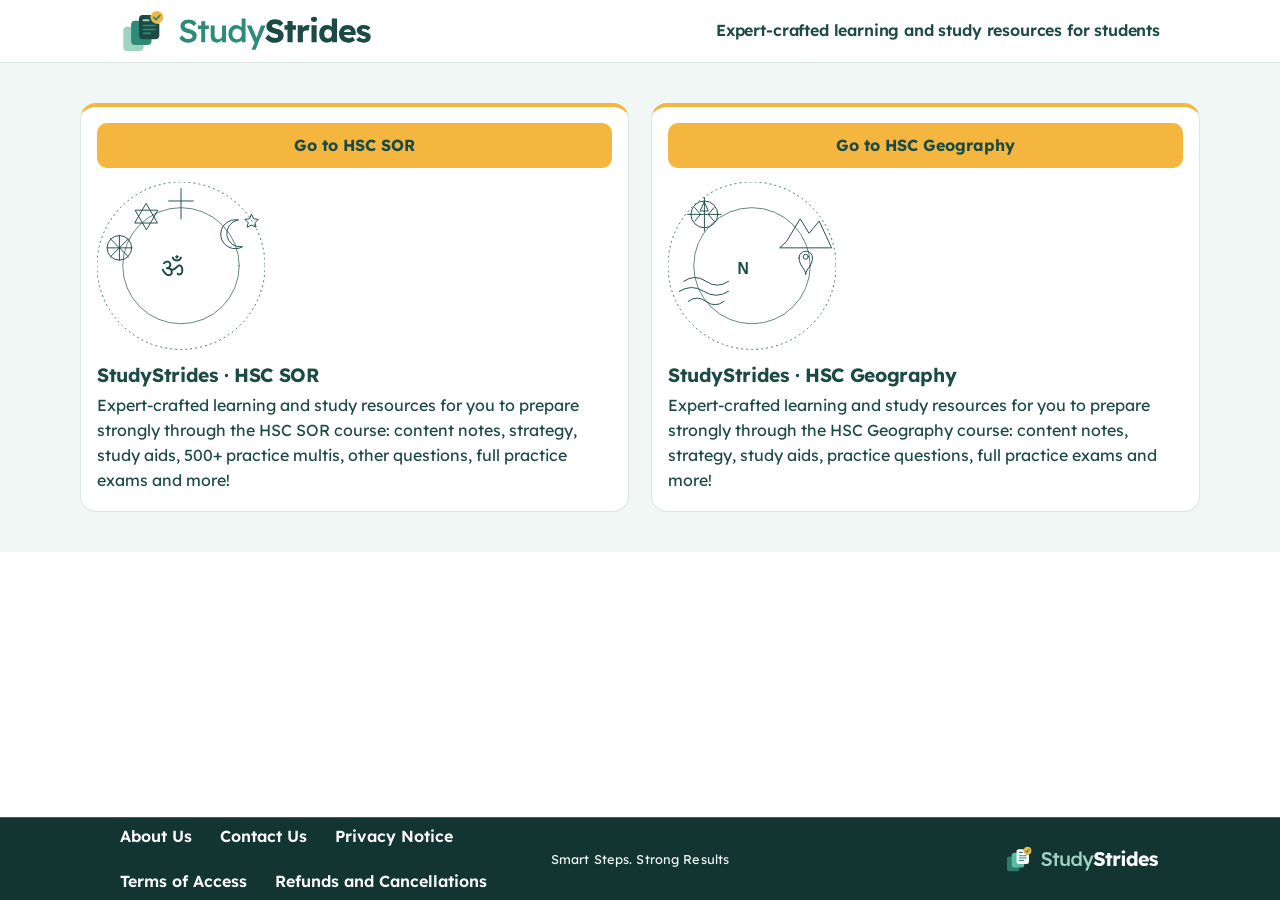
==== index.html @ 551a5ed2 "Publish the Privacy Notice, Terms of Access, and Refunds pages. Add the approved public wording as h" ====
<!DOCTYPE html>
<html lang="en">
<head>
<meta charset="utf-8">
<meta name="viewport" content="width=device-width, initial-scale=1">
<title>StudyStrides</title>
<meta name="description" content="StudyStrides. Smart steps · Strong results. StudyStrides · HSC SOR and StudyStrides · HSC Geography.">
<meta property="og:title" content="StudyStrides">
<meta property="og:description" content="Smart steps · Strong results. StudyStrides · HSC SOR and StudyStrides · HSC Geography.">
<meta property="og:type" content="website">
<meta property="og:url" content="https://hsc-prep.github.io/">
<meta property="og:image" content="https://hsc-prep.github.io/assets/png/studystrides-large.png">
<meta name="twitter:card" content="summary_large_image">
<meta name="twitter:title" content="StudyStrides">
<meta name="twitter:description" content="Smart steps · Strong results. StudyStrides · HSC SOR and StudyStrides · HSC Geography.">
<meta name="twitter:image" content="https://hsc-prep.github.io/assets/png/studystrides-large.png">
<meta name="theme-color" content="#123532">
<link rel="icon" href="/favicon.ico" sizes="any">
<link rel="icon" href="/favicon.svg" type="image/svg+xml">
<link rel="icon" href="/favicon-32.png" type="image/png" sizes="32x32">
<link rel="icon" href="/favicon-16.png" type="image/png" sizes="16x16">
<link rel="apple-touch-icon" href="/apple-touch-icon.png">
<link rel="manifest" href="/site.webmanifest">
<link rel="preconnect" href="https://fonts.googleapis.com">
<link rel="preconnect" href="https://fonts.gstatic.com" crossorigin>
<link href="https://fonts.googleapis.com/css2?family=Lexend:wght@400;500;600;700&display=swap" rel="stylesheet">
<link rel="stylesheet" href="assets/site.css">
<script type="text/javascript">
    (function(c,l,a,r,i,t,y){
        c[a]=c[a]||function(){(c[a].q=c[a].q||[]).push(arguments)};
        t=l.createElement(r);t.async=1;t.src="https://www.clarity.ms/tag/"+i;
        y=l.getElementsByTagName(r)[0];y.parentNode.insertBefore(t,y);
    })(window, document, "clarity", "script", "ynzggbh6ty");
</script>
</head>
<body>
<header class="site-header">
  <div class="wrap bar">
    <a class="brand" href="./">
      <img src="assets/svg/studystrides-medium.svg" alt="StudyStrides" width="253" height="46">
    </a>
    <p class="site-tagline">Expert-crafted learning and study resources for students</p>
  </div>
</header>

<main class="courses">
  <h1 class="visually-hidden">StudyStrides</h1>
  <div class="courses-inner">
    <article class="card">
      <a class="button" href="sor/">Go to HSC SOR</a>
      <img class="card-pattern" src="assets/svg/sor-pattern.svg" alt="" width="168" height="174">
      <h2>StudyStrides · HSC SOR</h2>
      <p>Expert-crafted learning and study resources for you to prepare strongly through the HSC SOR course: content notes, strategy, study aids, 500+ practice multis, other questions, full practice exams and more!</p>
    </article>
    <article class="card">
      <a class="button" href="geography/">Go to HSC Geography</a>
      <img class="card-pattern" src="assets/svg/geo-pattern.svg" alt="" width="168" height="174">
      <h2>StudyStrides · HSC Geography</h2>
      <p>Expert-crafted learning and study resources for you to prepare strongly through the HSC Geography course: content notes, strategy, study aids, practice questions, full practice exams and more!</p>
    </article>
  </div>
</main>

<footer class="site-footer">
  <div class="wrap footer-bar">
    <nav class="footer-nav" aria-label="Site">
      <a href="about/">About Us</a>
      <a href="contact/">Contact Us</a>
      <a href="privacy/">Privacy Notice</a>
      <a href="terms/">Terms of Access</a>
      <a href="refunds/">Refunds and Cancellations</a>
    </nav>
    <p class="footer-tagline">Smart Steps. <br class="footer-tagline-break">Strong Results</p>
    <a class="footer-brand" href="/">
      <img src="assets/svg/studystrides-medium-dark.svg" alt="StudyStrides" width="158" height="28">
    </a>
  </div>
</footer>
</body>
</html>
---- assets/site.css ----
:root {
  --pine: #1C4B46;
  --teal: #2E8B7A;
  --mint: #9ED3C3;
  --marigold: #F4B63F;
  --marigold-press: #E0A42B;
  --night: #123532;
  --mist: #F1F7F5;
  --line: #DCE7E3;
  --white: #FFFFFF;
  --muted: #4E6B66;
}

* { box-sizing: border-box; }

body {
  margin: 0;
  min-height: 100vh;
  display: flex;
  flex-direction: column;
  font-family: Lexend, "Segoe UI", sans-serif;
  color: var(--pine);
  background: var(--white);
  line-height: 1.55;
}

a { color: inherit; }

img { max-width: 100%; }

.wrap {
  width: min(1040px, calc(100% - 28px));
  margin-inline: auto;
}

.visually-hidden {
  position: absolute;
  width: 1px;
  height: 1px;
  padding: 0;
  margin: -1px;
  overflow: hidden;
  clip: rect(0, 0, 0, 0);
  white-space: nowrap;
  border: 0;
}

.site-header {
  background: var(--white);
  border-bottom: 1px solid var(--line);
}

.bar {
  display: flex;
  align-items: center;
  justify-content: space-between;
  gap: clamp(4px, 1.2cqw, 16px);
  min-height: 52px;
  padding: 8px 0;
  flex-wrap: nowrap;
  container-type: inline-size;
  container-name: bar;
}

.brand {
  display: flex;
  align-items: center;
  flex: 0 0 auto;
  line-height: 0;
}

.brand img {
  display: block;
  height: clamp(15px, 4.5cqw, 46px);
  width: auto;
}

.site-nav {
  display: flex;
  align-items: center;
  justify-content: flex-end;
  gap: clamp(4px, 1.3cqw, 18px);
  flex-wrap: nowrap;
  min-width: 0;
}

.site-tagline {
  margin: 0;
  color: var(--pine);
  font-weight: 600;
  font-size: clamp(0.78rem, 2.4cqw, 1rem);
  line-height: 1.2;
  letter-spacing: -0.01em;
  text-align: right;
  min-width: 0;
}

.site-nav a {
  color: var(--pine);
  font-weight: 600;
  font-size: clamp(8px, 2.5cqw, 1rem);
  line-height: 1.2;
  letter-spacing: -0.01em;
  white-space: nowrap;
  text-decoration: none;
  padding: 8px 0;
}

.site-nav a:hover {
  text-decoration: underline;
  text-decoration-color: var(--teal);
  text-decoration-thickness: 2px;
  text-underline-offset: 5px;
}

.site-nav:has(.nav-sep) {
  gap: 0;
}

.nav-sep {
  color: var(--pine);
  font-weight: 400;
  font-size: clamp(8px, 2.5cqw, 1rem);
  line-height: 1.2;
  white-space: nowrap;
  user-select: none;
}

[hidden] {
  display: none !important;
}

.courses {
  background: var(--mist);
  flex: 0 0 auto;
  padding: 40px 22px 40px;
}

.courses-inner {
  width: min(1120px, 100%);
  margin-inline: auto;
  display: grid;
  grid-template-columns: repeat(2, minmax(0, 1fr));
  gap: 22px;
  align-items: stretch;
}

.card {
  background: var(--white);
  border: 1px solid var(--line);
  border-top: 4px solid var(--marigold);
  border-radius: 16px;
  padding: 16px 16px 18px;
}

.card-pattern {
  display: block;
  width: min(168px, 58%);
  height: auto;
  margin: 2px 0 8px;
}

.card h2 {
  margin: 0 0 6px;
  font-size: 1.2rem;
  letter-spacing: -0.02em;
  line-height: 1.25;
}

.card p {
  margin: 0;
}

.button {
  display: block;
  width: 100%;
  margin: 0 0 14px;
  background: var(--marigold);
  color: var(--pine);
  font-family: inherit;
  font-weight: 700;
  font-size: 1rem;
  line-height: 1.3;
  text-decoration: none;
  text-align: center;
  padding: 12px 16px;
  border: 0;
  border-radius: 10px;
  cursor: pointer;
}

.button:hover { background: var(--marigold-press); }

.button:focus-visible,
.site-nav a:focus-visible,
.brand:focus-visible,
.site-footer a:focus-visible,
.form input:focus-visible,
.form textarea:focus-visible {
  outline: 3px solid var(--pine);
  outline-offset: 3px;
}

.page {
  padding: 40px 0 72px;
}

.page h1 {
  margin: 0 0 14px;
  font-size: clamp(1.8rem, 3vw, 2.25rem);
  font-weight: 700;
  letter-spacing: -0.02em;
}

.prose {
  max-width: 40rem;
}

.prose h2 {
  margin: 28px 0 8px;
  font-size: 1.25rem;
  letter-spacing: -0.02em;
}

.prose p {
  margin: 0 0 14px;
}

.prose ul,
.prose ol {
  margin: 0 0 14px;
  padding-left: 1.35rem;
}

.prose li {
  margin: 0 0 6px;
}

.prose li:last-child {
  margin-bottom: 0;
}

.prose a {
  color: var(--teal);
  font-weight: 600;
  text-underline-offset: 3px;
}

.prose a:hover {
  color: var(--pine);
}

.legal-meta {
  color: var(--muted);
  font-weight: 500;
  font-size: 0.95rem;
}

.form {
  display: grid;
  gap: 14px;
  max-width: 32rem;
  margin-top: 8px;
}

.form label {
  display: grid;
  gap: 6px;
  font-weight: 600;
}

.form input,
.form textarea {
  font: inherit;
  color: var(--pine);
  background: var(--white);
  border: 1px solid var(--line);
  border-radius: 10px;
  padding: 12px 14px;
  width: 100%;
}

.form textarea {
  min-height: 150px;
  resize: vertical;
}

.form .button {
  width: auto;
  min-width: 9rem;
  justify-self: start;
  margin: 2px 0 0;
}

.form-note {
  margin: 0;
  color: var(--muted);
  font-size: 0.95rem;
  font-weight: 400;
}

.honey {
  position: absolute;
  left: -10000px;
  width: 1px;
  height: 1px;
  overflow: hidden;
}

.sent {
  max-width: 36rem;
  background: var(--mist);
  border: 1px solid var(--line);
  border-left: 4px solid var(--teal);
  border-radius: 12px;
  padding: 16px 18px;
}

.sent p { margin: 0; }

.about-marks {
  display: flex;
  flex-wrap: wrap;
  gap: 28px;
  align-items: center;
  margin: 36px 0 0;
}

.about-marks img {
  display: block;
  width: 104px;
  height: auto;
}

.contact-box {
  position: relative;
  overflow: hidden;
  max-width: 36rem;
  margin-top: 8px;
  padding: 20px 22px 22px;
  background: var(--white);
  border: 1px solid var(--line);
  border-radius: 16px;
}

.contact-box > *:not(.wm) {
  position: relative;
  z-index: 1;
}

.contact-box .form { max-width: none; margin-top: 0; }

.contact-box .wm {
  position: absolute;
  z-index: 0;
  width: 260px;
  height: auto;
  opacity: 0.07;
  pointer-events: none;
}

.contact-box .wm-sor { top: -56px; right: -70px; }
.contact-box .wm-geo { bottom: -84px; left: -84px; }

.contact-wrap {
  width: fit-content;
  max-width: min(56rem, calc(100% - 28px));
}

.contact-layout {
  display: flex;
  align-items: flex-start;
  gap: 48px;
}

.contact-layout > .prose { flex: 1 1 36rem; }
.contact-layout > .prose p { text-align: justify; }

.contact-layout .contact-box { flex: 1 1 36rem; margin-top: 8px; }

.contact-side {
  flex: none;
  display: grid;
  gap: 28px;
  justify-items: center;
  padding-top: 18px;
}

.contact-side img {
  display: block;
  width: 168px;
  height: auto;
}

@media (max-width: 800px) {
  .contact-layout { flex-direction: column; gap: 24px; }
  .contact-layout .contact-box { flex: none; width: 100%; }
  .contact-side { grid-auto-flow: column; padding-top: 0; gap: 24px; }
  .contact-side img { width: 120px; }
}

.site-footer {
  background: var(--night);
  color: var(--mist);
  border-top: 1px solid rgba(158, 211, 195, 0.28);
  padding: 0;
  margin-top: auto;
}

.footer-nav {
  display: flex;
  gap: 8px 28px;
  flex-wrap: wrap;
  align-items: center;
  min-height: 32px;
}

.footer-nav a {
  color: var(--white);
  font-weight: 600;
  text-decoration: none;
  padding: 6px 0;
}

.footer-nav a:hover,
.footer-nav a[aria-current="page"] {
  text-decoration: underline;
  text-decoration-color: var(--marigold);
  text-underline-offset: 4px;
}

.footer-bar {
  display: grid;
  grid-template-columns: minmax(0, 1fr) auto minmax(0, 1fr);
  align-items: center;
  column-gap: 16px;
  min-height: 52px;
}

.footer-tagline {
  margin: 0;
  justify-self: center;
  text-align: center;
  color: var(--mist);
  font-size: 0.8rem;
  font-weight: 400;
  line-height: 1.35;
  letter-spacing: 0.01em;
}

.footer-tagline-break {
  display: none;
}

.footer-brand {
  justify-self: end;
  display: flex;
  align-items: center;
  line-height: 0;
}

.footer-brand img {
  display: block;
  height: 28px;
  width: auto;
}

.footer-brand:hover {
  opacity: 0.86;
}

.page-stub {
  background: var(--night);
  color: var(--mist);
}

.page-stub main {
  flex: 1;
  display: grid;
  place-items: center;
  text-align: center;
  padding: 24px;
}

.page-stub main a { color: var(--marigold); }

@media (max-width: 800px) {
  .courses { padding: 24px 16px 24px; }
  .courses-inner {
    grid-template-columns: 1fr;
    width: min(560px, 100%);
  }
}

@media (max-width: 720px) {
  .footer-bar {
    column-gap: 10px;
  }

  .footer-nav {
    flex-direction: column;
    align-items: flex-start;
    gap: 0;
  }

  .footer-tagline {
    font-size: 0.72rem;
    max-width: none;
  }

  .footer-tagline-break {
    display: block;
  }

  .footer-brand img {
    height: 22px;
  }
}

@media (max-width: 480px) {
  .wrap { width: calc(100% - 16px); }
  .page { padding: 32px 0 56px; }
  .card h2 { font-size: 1.08rem; }
}
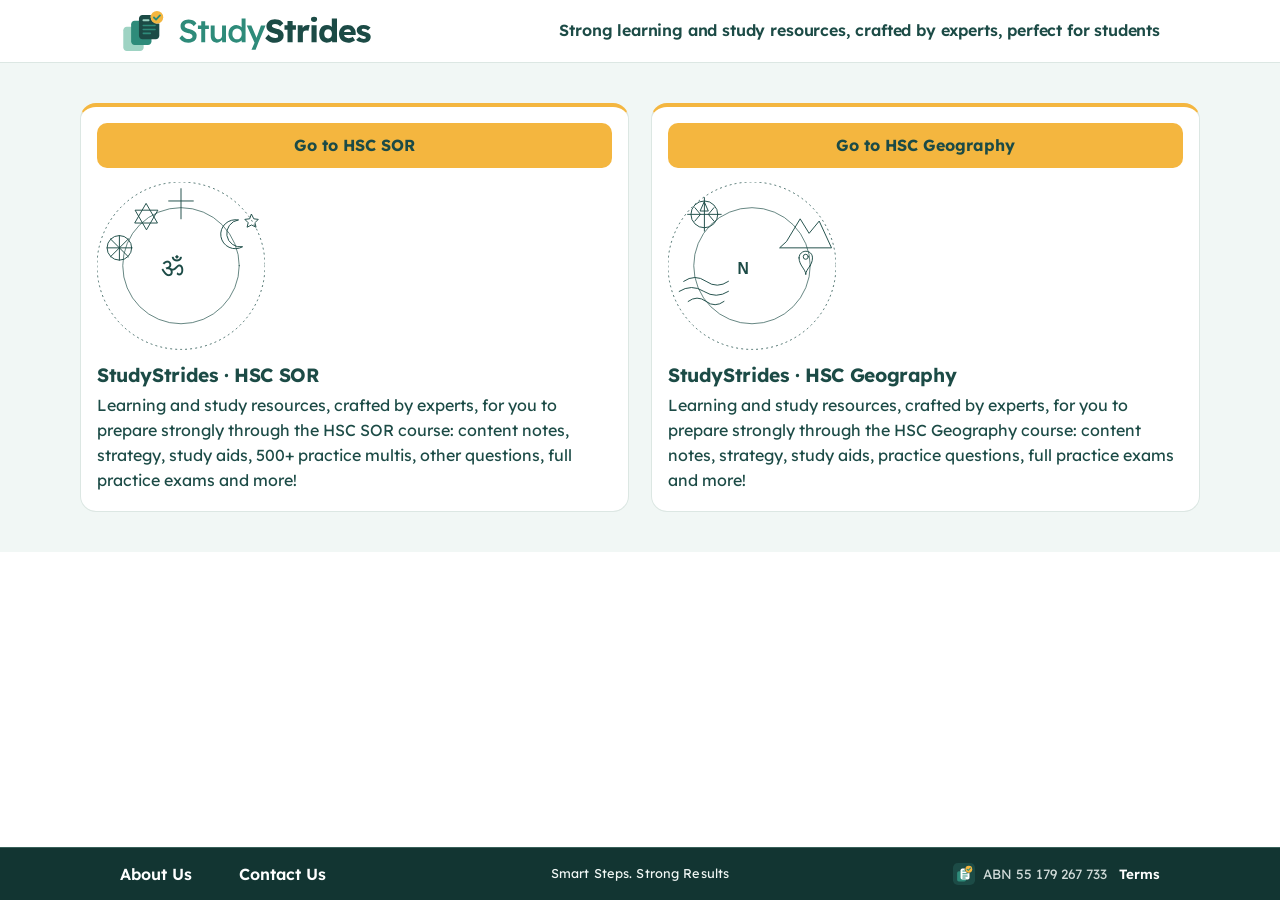
==== commit 57660681: "Import hub export with footer terms link and updated tagline. Replace footer policy links with the A" ====
--- a/index.html
+++ b/index.html
@@ -8,12 +8,12 @@
 <meta property="og:title" content="StudyStrides">
 <meta property="og:description" content="Smart steps · Strong results. StudyStrides · HSC SOR and StudyStrides · HSC Geography.">
 <meta property="og:type" content="website">
-<meta property="og:url" content="https://hsc-prep.github.io/">
-<meta property="og:image" content="https://hsc-prep.github.io/assets/png/studystrides-large.png">
+<meta property="og:url" content="https://studystrides.com.au/">
+<meta property="og:image" content="https://studystrides.com.au/assets/png/studystrides-large.png">
 <meta name="twitter:card" content="summary_large_image">
 <meta name="twitter:title" content="StudyStrides">
 <meta name="twitter:description" content="Smart steps · Strong results. StudyStrides · HSC SOR and StudyStrides · HSC Geography.">
-<meta name="twitter:image" content="https://hsc-prep.github.io/assets/png/studystrides-large.png">
+<meta name="twitter:image" content="https://studystrides.com.au/assets/png/studystrides-large.png">
 <meta name="theme-color" content="#123532">
 <link rel="icon" href="/favicon.ico" sizes="any">
 <link rel="icon" href="/favicon.svg" type="image/svg+xml">
@@ -25,13 +25,7 @@
 <link rel="preconnect" href="https://fonts.gstatic.com" crossorigin>
 <link href="https://fonts.googleapis.com/css2?family=Lexend:wght@400;500;600;700&display=swap" rel="stylesheet">
 <link rel="stylesheet" href="assets/site.css">
-<script type="text/javascript">
-    (function(c,l,a,r,i,t,y){
-        c[a]=c[a]||function(){(c[a].q=c[a].q||[]).push(arguments)};
-        t=l.createElement(r);t.async=1;t.src="https://www.clarity.ms/tag/"+i;
-        y=l.getElementsByTagName(r)[0];y.parentNode.insertBefore(t,y);
-    })(window, document, "clarity", "script", "ynzggbh6ty");
-</script>
+<script src="/assets/clarity.js"></script>
 </head>
 <body>
 <header class="site-header">
@@ -39,7 +33,7 @@
     <a class="brand" href="./">
       <img src="assets/svg/studystrides-medium.svg" alt="StudyStrides" width="253" height="46">
     </a>
-    <p class="site-tagline">Expert-crafted learning and study resources for students</p>
+    <p class="site-tagline"><span class="tagline-full">Strong learning and study resources, crafted by experts, perfect&nbsp;for&nbsp;students</span><span class="tagline-short">Strong learning and study resources</span></p>
   </div>
 </header>
 
@@ -50,13 +44,13 @@
       <a class="button" href="sor/">Go to HSC SOR</a>
       <img class="card-pattern" src="assets/svg/sor-pattern.svg" alt="" width="168" height="174">
       <h2>StudyStrides · HSC SOR</h2>
-      <p>Expert-crafted learning and study resources for you to prepare strongly through the HSC SOR course: content notes, strategy, study aids, 500+ practice multis, other questions, full practice exams and more!</p>
+      <p>Learning and study resources, crafted by experts, for you to prepare strongly through the HSC SOR course: content notes, strategy, study aids, 500+ practice multis, other questions, full practice exams and more!</p>
     </article>
     <article class="card">
       <a class="button" href="geography/">Go to HSC Geography</a>
       <img class="card-pattern" src="assets/svg/geo-pattern.svg" alt="" width="168" height="174">
       <h2>StudyStrides · HSC Geography</h2>
-      <p>Expert-crafted learning and study resources for you to prepare strongly through the HSC Geography course: content notes, strategy, study aids, practice questions, full practice exams and more!</p>
+      <p>Learning and study resources, crafted by experts, for you to prepare strongly through the HSC Geography course: content notes, strategy, study aids, practice questions, full practice exams and more!</p>
     </article>
   </div>
 </main>
@@ -66,14 +60,9 @@
     <nav class="footer-nav" aria-label="Site">
       <a href="about/">About Us</a>
       <a href="contact/">Contact Us</a>
-      <a href="privacy/">Privacy Notice</a>
-      <a href="terms/">Terms of Access</a>
-      <a href="refunds/">Refunds and Cancellations</a>
     </nav>
     <p class="footer-tagline">Smart Steps. <br class="footer-tagline-break">Strong Results</p>
-    <a class="footer-brand" href="/">
-      <img src="assets/svg/studystrides-medium-dark.svg" alt="StudyStrides" width="158" height="28">
-    </a>
+    <div class="footer-legal"><img class="footer-icon" src="assets/svg/studystrides-icon.svg" alt="" width="16" height="16"><span class="footer-abn">ABN 55 179 267 733</span><a class="footer-terms" href="terms/">Terms</a></div>
   </div>
 </footer>
 </body>
--- a/assets/site.css
+++ b/assets/site.css
@@ -226,36 +226,6 @@
   margin: 0 0 14px;
 }
 
-.prose ul,
-.prose ol {
-  margin: 0 0 14px;
-  padding-left: 1.35rem;
-}
-
-.prose li {
-  margin: 0 0 6px;
-}
-
-.prose li:last-child {
-  margin-bottom: 0;
-}
-
-.prose a {
-  color: var(--teal);
-  font-weight: 600;
-  text-underline-offset: 3px;
-}
-
-.prose a:hover {
-  color: var(--pine);
-}
-
-.legal-meta {
-  color: var(--muted);
-  font-weight: 500;
-  font-size: 0.95rem;
-}
-
 .form {
   display: grid;
   gap: 14px;
@@ -522,3 +492,32 @@
   .page { padding: 32px 0 56px; }
   .card h2 { font-size: 1.08rem; }
 }
+
+/* Right of the footer: ABN and a link to the Terms page (which links to Privacy and Refunds). */
+.footer-legal { justify-self: end; display: flex; flex-wrap: wrap; align-items: center; justify-content: flex-end; gap: 2px 14px; font-size: 0.75rem; color: #F1F7F5; }
+.footer-icon { display: block; width: 16px; height: 16px; margin-right: -6px; }
+.footer-abn { white-space: nowrap; opacity: 0.85; }
+.footer-terms { color: #fff; font-weight: 600; text-decoration: none; }
+.footer-terms:hover { text-decoration: underline; text-decoration-color: #F4B63F; text-underline-offset: 3px; }
+.footer-terms:focus-visible { outline: 3px solid #9ED3C3; outline-offset: 3px; }
+@media (max-width: 720px) {
+  .footer-legal { flex-direction: column; align-items: flex-end; gap: 3px; font-size: 0.7rem; }
+}
+.legal-related { margin: 6px 0 18px; font-size: 0.92rem; }
+
+/* Banner tagline: full sentence on wider screens, short version on phones. */
+.tagline-short { display: none; }
+@media (max-width: 720px) {
+  .tagline-full { display: none; }
+  .tagline-short { display: inline; }
+}
+
+/* Bigger icon and ABN/Terms text; the gap between About Us and Contact Us widens to match, so both sides of the footer are the same width. */
+.footer-icon { width: 22px; height: 22px; margin-right: -4px; }
+@media (min-width: 721px) {
+  .footer-legal { font-size: 0.84rem; column-gap: 12px; }
+  .footer-nav { column-gap: 47px; }
+}
+@media (max-width: 720px) {
+  .footer-icon { width: 18px; height: 18px; margin-right: 0; }
+}
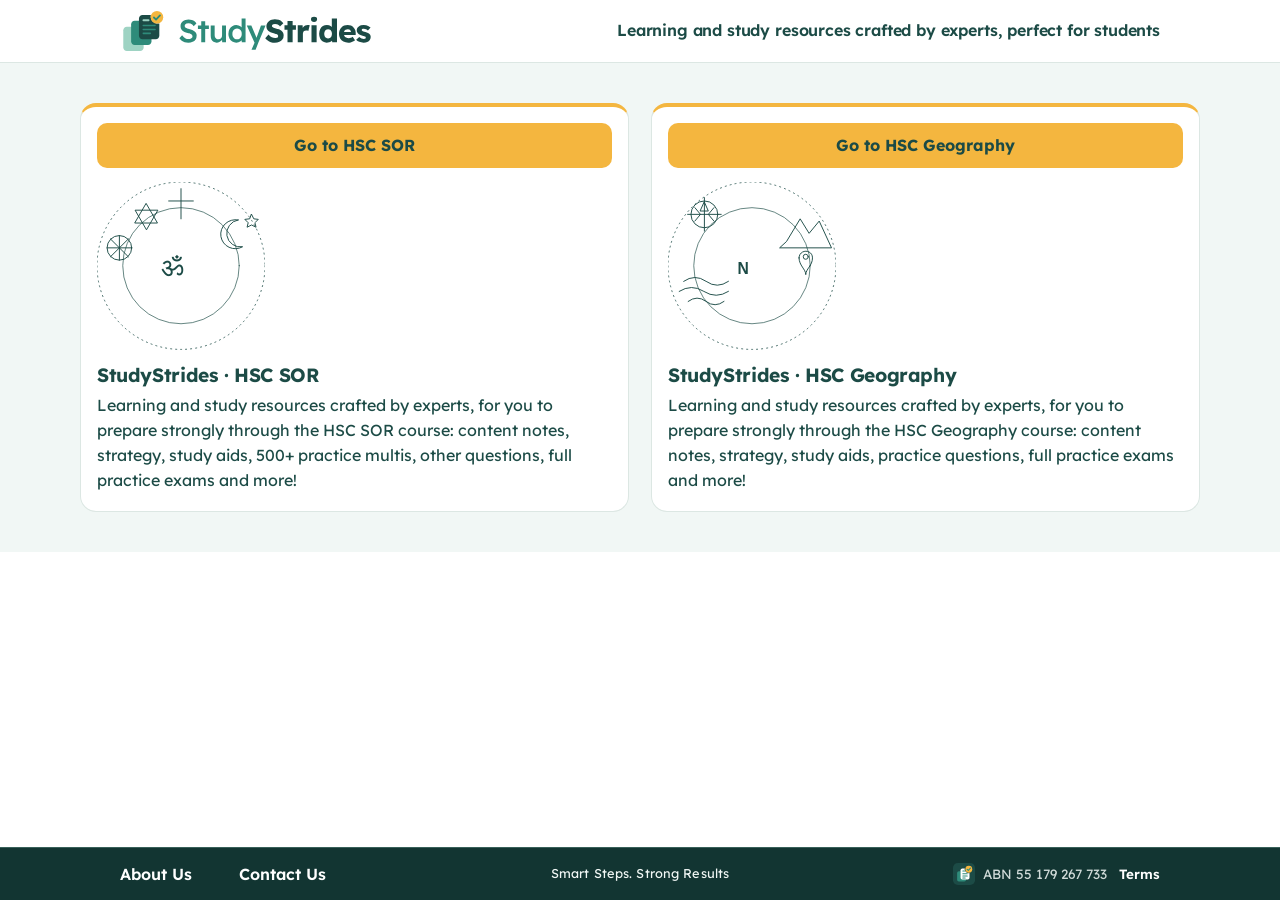
==== commit f87fad37: "Import Paul's local hub export from 11 Nov evening. Update the shared tagline, tighten the contact p" ====
--- a/index.html
+++ b/index.html
@@ -33,7 +33,7 @@
     <a class="brand" href="./">
       <img src="assets/svg/studystrides-medium.svg" alt="StudyStrides" width="253" height="46">
     </a>
-    <p class="site-tagline"><span class="tagline-full">Strong learning and study resources, crafted by experts, perfect&nbsp;for&nbsp;students</span><span class="tagline-short">Strong learning and study resources</span></p>
+    <p class="site-tagline"><span class="tagline-full">Learning and study resources crafted by experts, perfect&nbsp;for&nbsp;students</span><span class="tagline-short">Study resources crafted by experts</span></p>
   </div>
 </header>
 
@@ -44,13 +44,13 @@
       <a class="button" href="sor/">Go to HSC SOR</a>
       <img class="card-pattern" src="assets/svg/sor-pattern.svg" alt="" width="168" height="174">
       <h2>StudyStrides · HSC SOR</h2>
-      <p>Learning and study resources, crafted by experts, for you to prepare strongly through the HSC SOR course: content notes, strategy, study aids, 500+ practice multis, other questions, full practice exams and more!</p>
+      <p>Learning and study resources crafted by experts, for you to prepare strongly through the HSC SOR course: content notes, strategy, study aids, 500+ practice multis, other questions, full practice exams and more!</p>
     </article>
     <article class="card">
       <a class="button" href="geography/">Go to HSC Geography</a>
       <img class="card-pattern" src="assets/svg/geo-pattern.svg" alt="" width="168" height="174">
       <h2>StudyStrides · HSC Geography</h2>
-      <p>Learning and study resources, crafted by experts, for you to prepare strongly through the HSC Geography course: content notes, strategy, study aids, practice questions, full practice exams and more!</p>
+      <p>Learning and study resources crafted by experts, for you to prepare strongly through the HSC Geography course: content notes, strategy, study aids, practice questions, full practice exams and more!</p>
     </article>
   </div>
 </main>
--- a/assets/site.css
+++ b/assets/site.css
@@ -521,3 +521,9 @@
 @media (max-width: 720px) {
   .footer-icon { width: 18px; height: 18px; margin-right: 0; }
 }
+
+/* Contact Us: less space above the title and before the footer. */
+.page-contact { padding: 20px 0 28px; }
+@media (max-width: 480px) {
+  .page-contact { padding: 16px 0 24px; }
+}
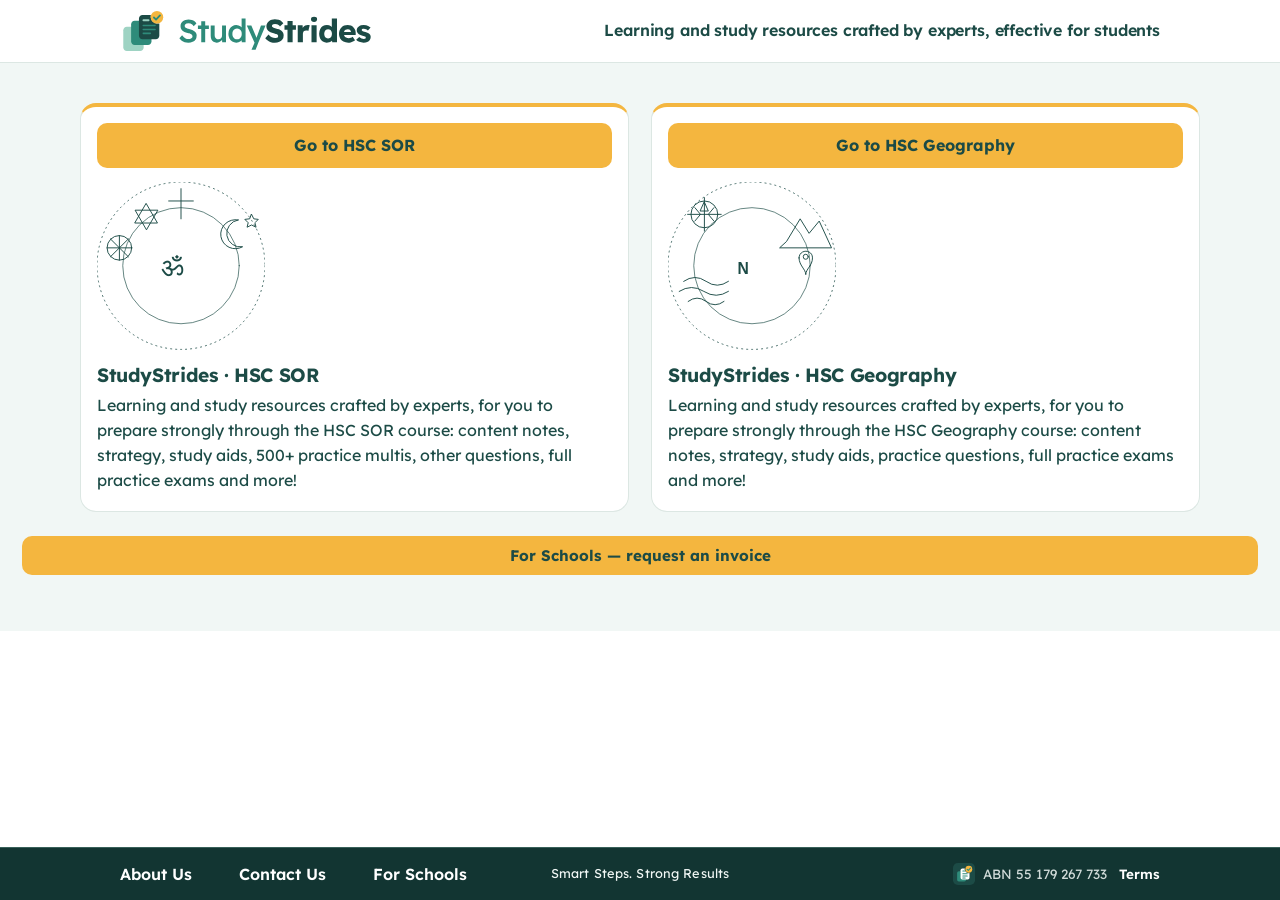
==== commit 05a7758c: "Lots of changes" ====
--- a/index.html
+++ b/index.html
@@ -20,7 +20,6 @@
 <link rel="icon" href="/favicon-32.png" type="image/png" sizes="32x32">
 <link rel="icon" href="/favicon-16.png" type="image/png" sizes="16x16">
 <link rel="apple-touch-icon" href="/apple-touch-icon.png">
-<link rel="manifest" href="/site.webmanifest">
 <link rel="preconnect" href="https://fonts.googleapis.com">
 <link rel="preconnect" href="https://fonts.gstatic.com" crossorigin>
 <link href="https://fonts.googleapis.com/css2?family=Lexend:wght@400;500;600;700&display=swap" rel="stylesheet">
@@ -33,7 +32,7 @@
     <a class="brand" href="./">
       <img src="assets/svg/studystrides-medium.svg" alt="StudyStrides" width="253" height="46">
     </a>
-    <p class="site-tagline"><span class="tagline-full">Learning and study resources crafted by experts, perfect&nbsp;for&nbsp;students</span><span class="tagline-short">Study resources crafted by experts</span></p>
+    <p class="site-tagline"><span class="tagline-full">Learning and study resources crafted by experts, effective&nbsp;for&nbsp;students</span><span class="tagline-short">Study resources crafted by experts</span></p>
   </div>
 </header>
 
@@ -53,6 +52,7 @@
       <p>Learning and study resources crafted by experts, for you to prepare strongly through the HSC Geography course: content notes, strategy, study aids, practice questions, full practice exams and more!</p>
     </article>
   </div>
+  <p style="text-align:center; margin-top:24px;"><a class="button" href="schools/" style="font-size:.95rem; padding:10px 22px;">For Schools — request an invoice</a></p>
 </main>
 
 <footer class="site-footer">
@@ -60,6 +60,7 @@
     <nav class="footer-nav" aria-label="Site">
       <a href="about/">About Us</a>
       <a href="contact/">Contact Us</a>
+      <a href="schools/">For Schools</a>
     </nav>
     <p class="footer-tagline">Smart Steps. <br class="footer-tagline-break">Strong Results</p>
     <div class="footer-legal"><img class="footer-icon" src="assets/svg/studystrides-icon.svg" alt="" width="16" height="16"><span class="footer-abn">ABN 55 179 267 733</span><a class="footer-terms" href="terms/">Terms</a></div>
--- a/assets/site.css
+++ b/assets/site.css
@@ -527,3 +527,21 @@
 @media (max-width: 480px) {
   .page-contact { padding: 16px 0 24px; }
 }
+
+/* Contact Us: a shorter form so the whole page fits on a laptop screen.
+   Name and Email sit side by side, and the message box starts small;
+   students can drag its corner to make it taller. */
+.page-contact .prose p { margin-bottom: 8px; }
+.page-contact .form { gap: 10px; }
+.page-contact .form-row { display: grid; grid-template-columns: 1fr 1fr; gap: 12px; }
+.page-contact .form input,
+.page-contact .form textarea { padding: 10px 12px; }
+.page-contact .form textarea { min-height: 0; height: 96px; resize: vertical; }
+.page-contact .contact-side { gap: 18px; padding-top: 8px; }
+.page-contact .contact-side img { width: 132px; }
+/* Use the full page width (same as the header), so the form is wide rather than tall. */
+.page-contact .contact-wrap { width: min(1040px, calc(100% - 28px)); max-width: none; }
+.page-contact .contact-layout .contact-box { flex: 1 1 auto; max-width: none; }
+@media (max-width: 560px) {
+  .page-contact .form-row { grid-template-columns: 1fr; }
+}
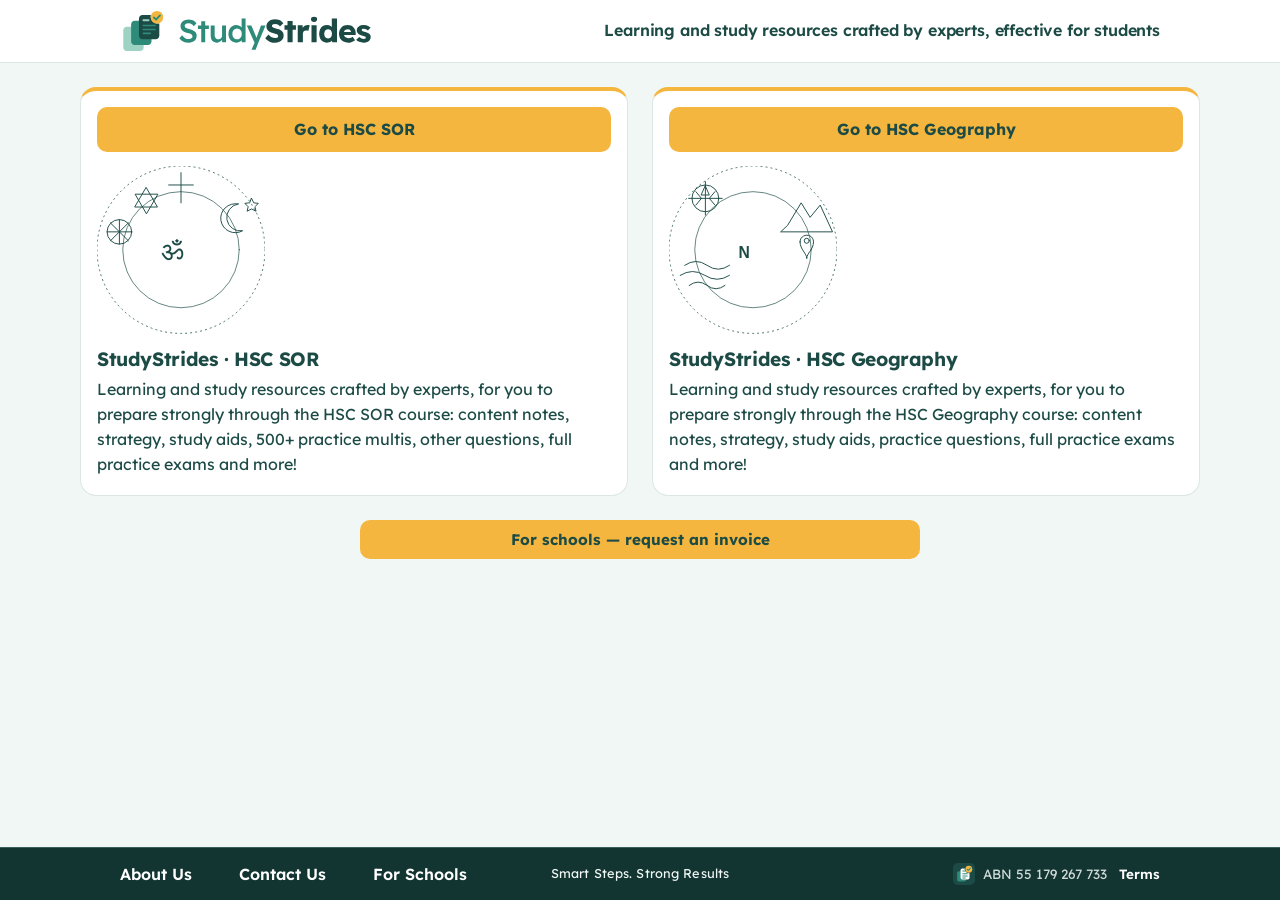
==== commit 0cde211f: "Geo link updated, index spacing changed" ====
--- a/index.html
+++ b/index.html
@@ -52,7 +52,7 @@
       <p>Learning and study resources crafted by experts, for you to prepare strongly through the HSC Geography course: content notes, strategy, study aids, practice questions, full practice exams and more!</p>
     </article>
   </div>
-  <p style="text-align:center; margin-top:24px;"><a class="button" href="schools/" style="font-size:.95rem; padding:10px 22px;">For Schools — request an invoice</a></p>
+  <p class="schools-cta"><a class="button" href="schools/">For schools — request an invoice</a></p>
 </main>
 
 <footer class="site-footer">
--- a/assets/site.css
+++ b/assets/site.css
@@ -132,8 +132,12 @@
 
 .courses {
   background: var(--mist);
-  flex: 0 0 auto;
-  padding: 40px 22px 40px;
+  /* Fill any leftover height so a tall window shows more page background rather
+     than a white band between the bar and the footer. */
+  flex: 1 0 auto;
+  /* One narrow gap everywhere: banner to tiles, tiles to the "For schools" bar,
+     and the bar to the footer are all 24px. */
+  padding: 24px 22px 24px;
 }
 
 .courses-inner {
@@ -141,7 +145,7 @@
   margin-inline: auto;
   display: grid;
   grid-template-columns: repeat(2, minmax(0, 1fr));
-  gap: 22px;
+  gap: 24px;
   align-items: stretch;
 }
 
@@ -545,3 +549,20 @@
 @media (max-width: 560px) {
   .page-contact .form-row { grid-template-columns: 1fr; }
 }
+
+/* "For schools" bar under the course cards: half the width of the tiles area, with
+   the same 24px gap above and below it as everywhere else on the page. */
+.schools-cta {
+  width: min(1120px, 100%);
+  margin: 24px auto 0;
+  text-align: center;
+}
+.schools-cta .button {
+  width: 50%;
+  margin: 0 auto;
+  font-size: 0.95rem;
+  padding: 10px 22px;
+}
+@media (max-width: 800px) {
+  .schools-cta .button { width: 100%; }
+}
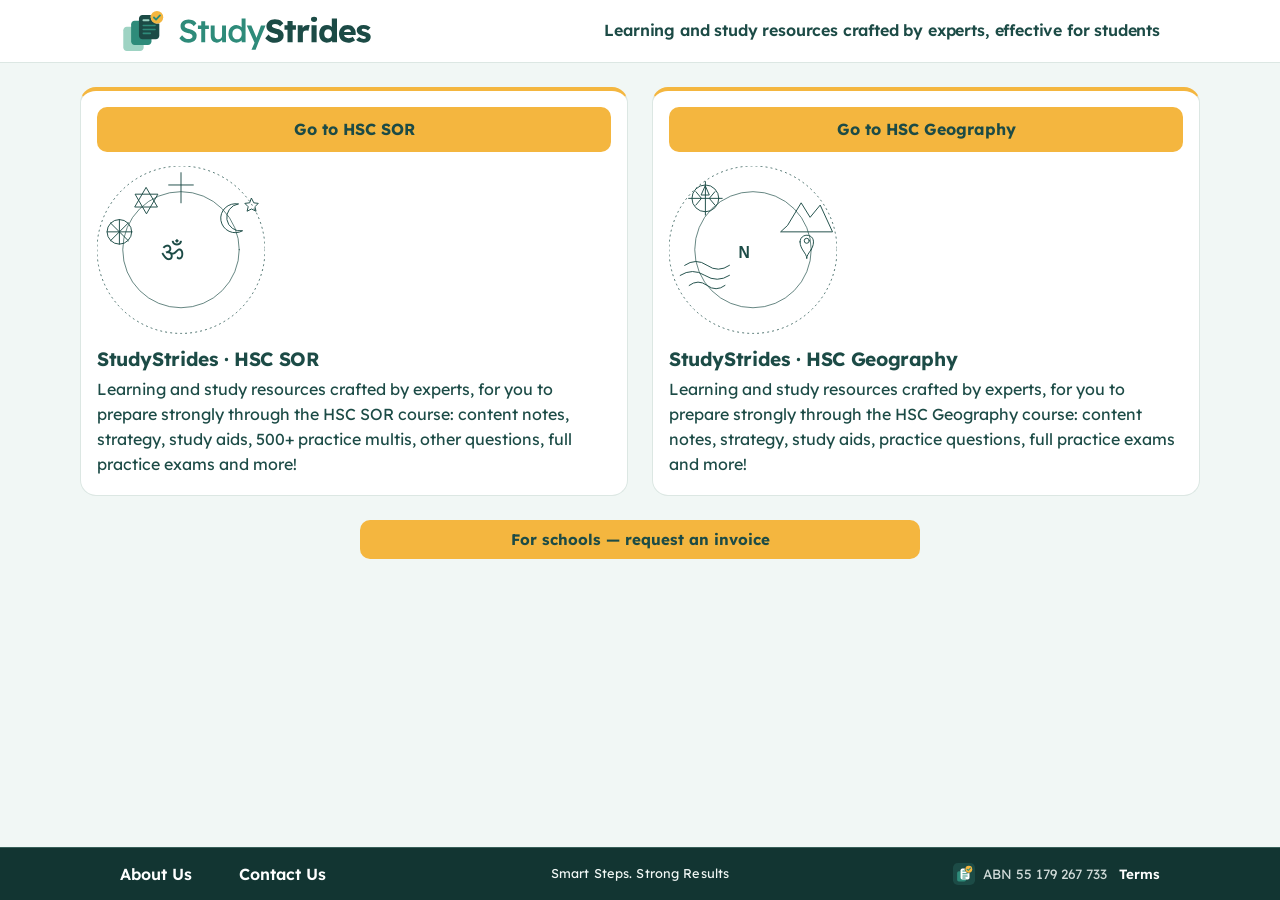
==== commit 2c40fab8: "Footer fixed, no school there" ====
--- a/index.html
+++ b/index.html
@@ -60,7 +60,6 @@
     <nav class="footer-nav" aria-label="Site">
       <a href="about/">About Us</a>
       <a href="contact/">Contact Us</a>
-      <a href="schools/">For Schools</a>
     </nav>
     <p class="footer-tagline">Smart Steps. <br class="footer-tagline-break">Strong Results</p>
     <div class="footer-legal"><img class="footer-icon" src="assets/svg/studystrides-icon.svg" alt="" width="16" height="16"><span class="footer-abn">ABN 55 179 267 733</span><a class="footer-terms" href="terms/">Terms</a></div>
